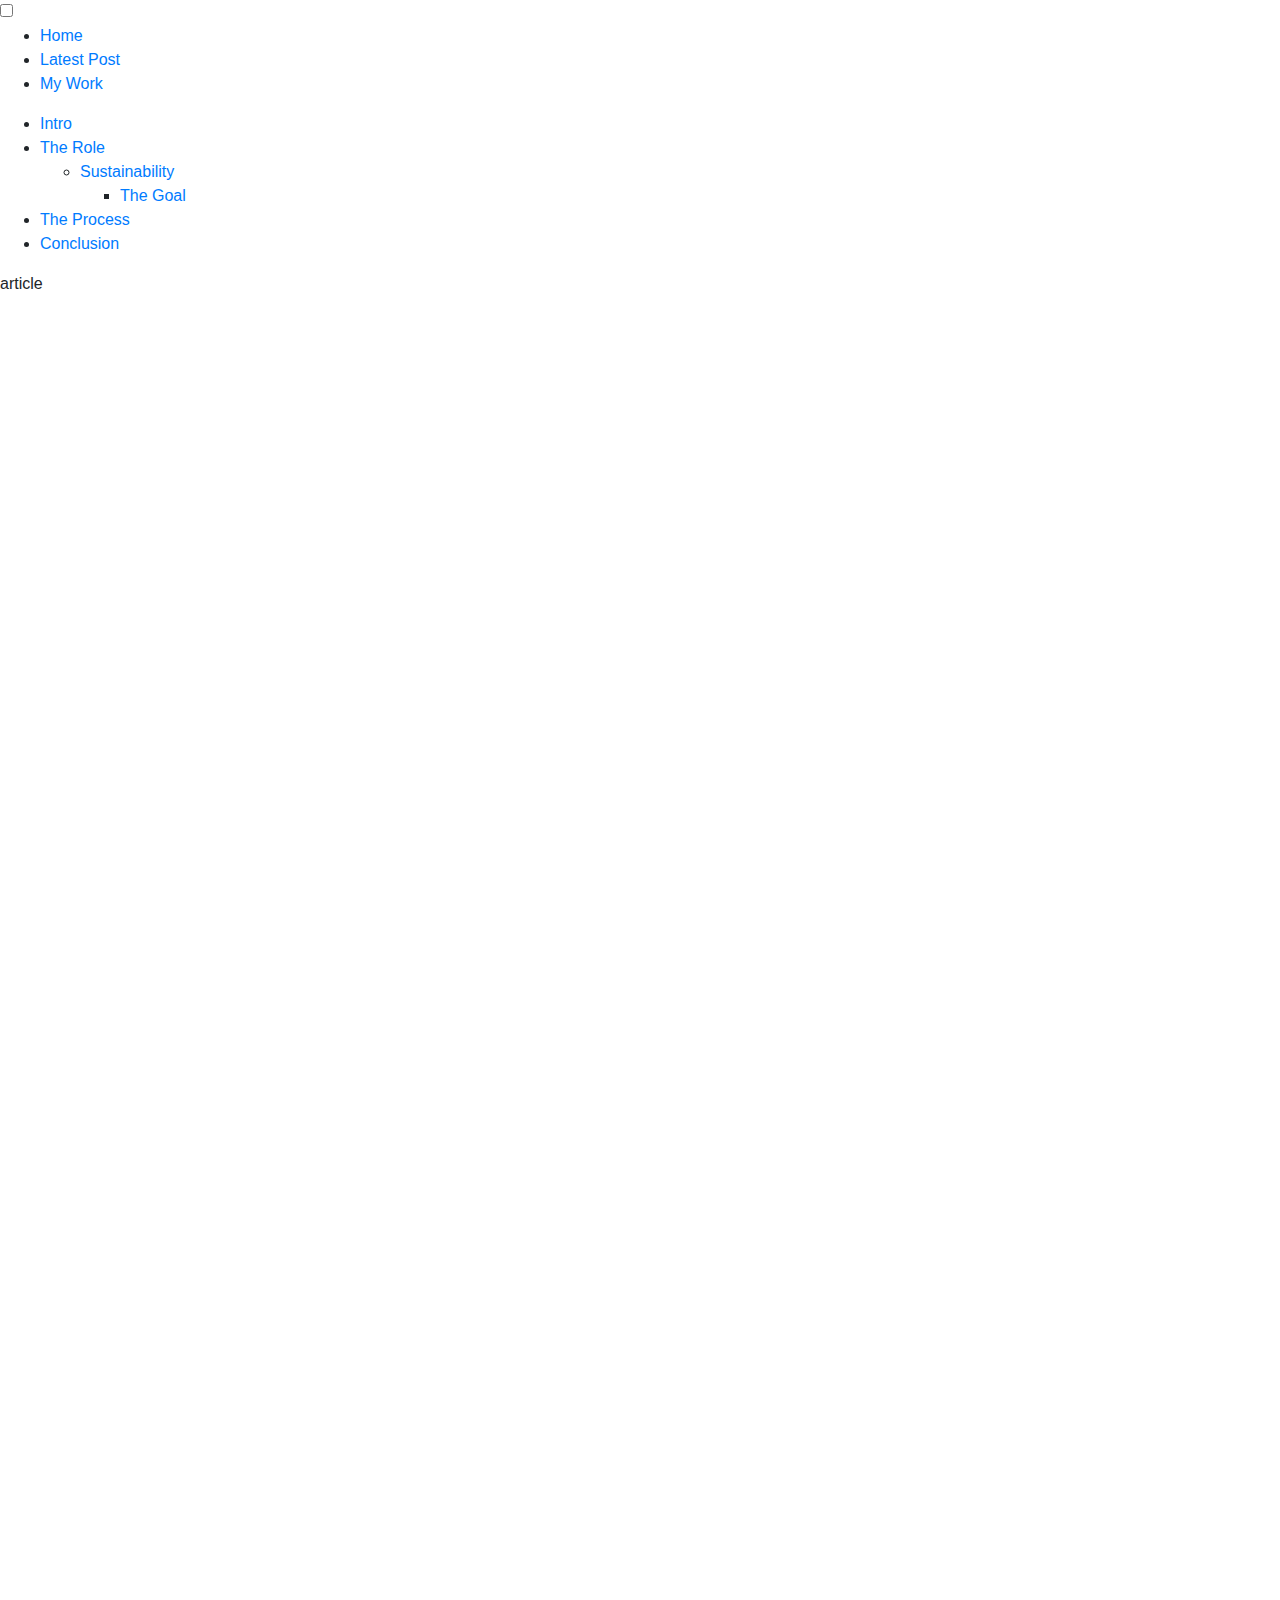
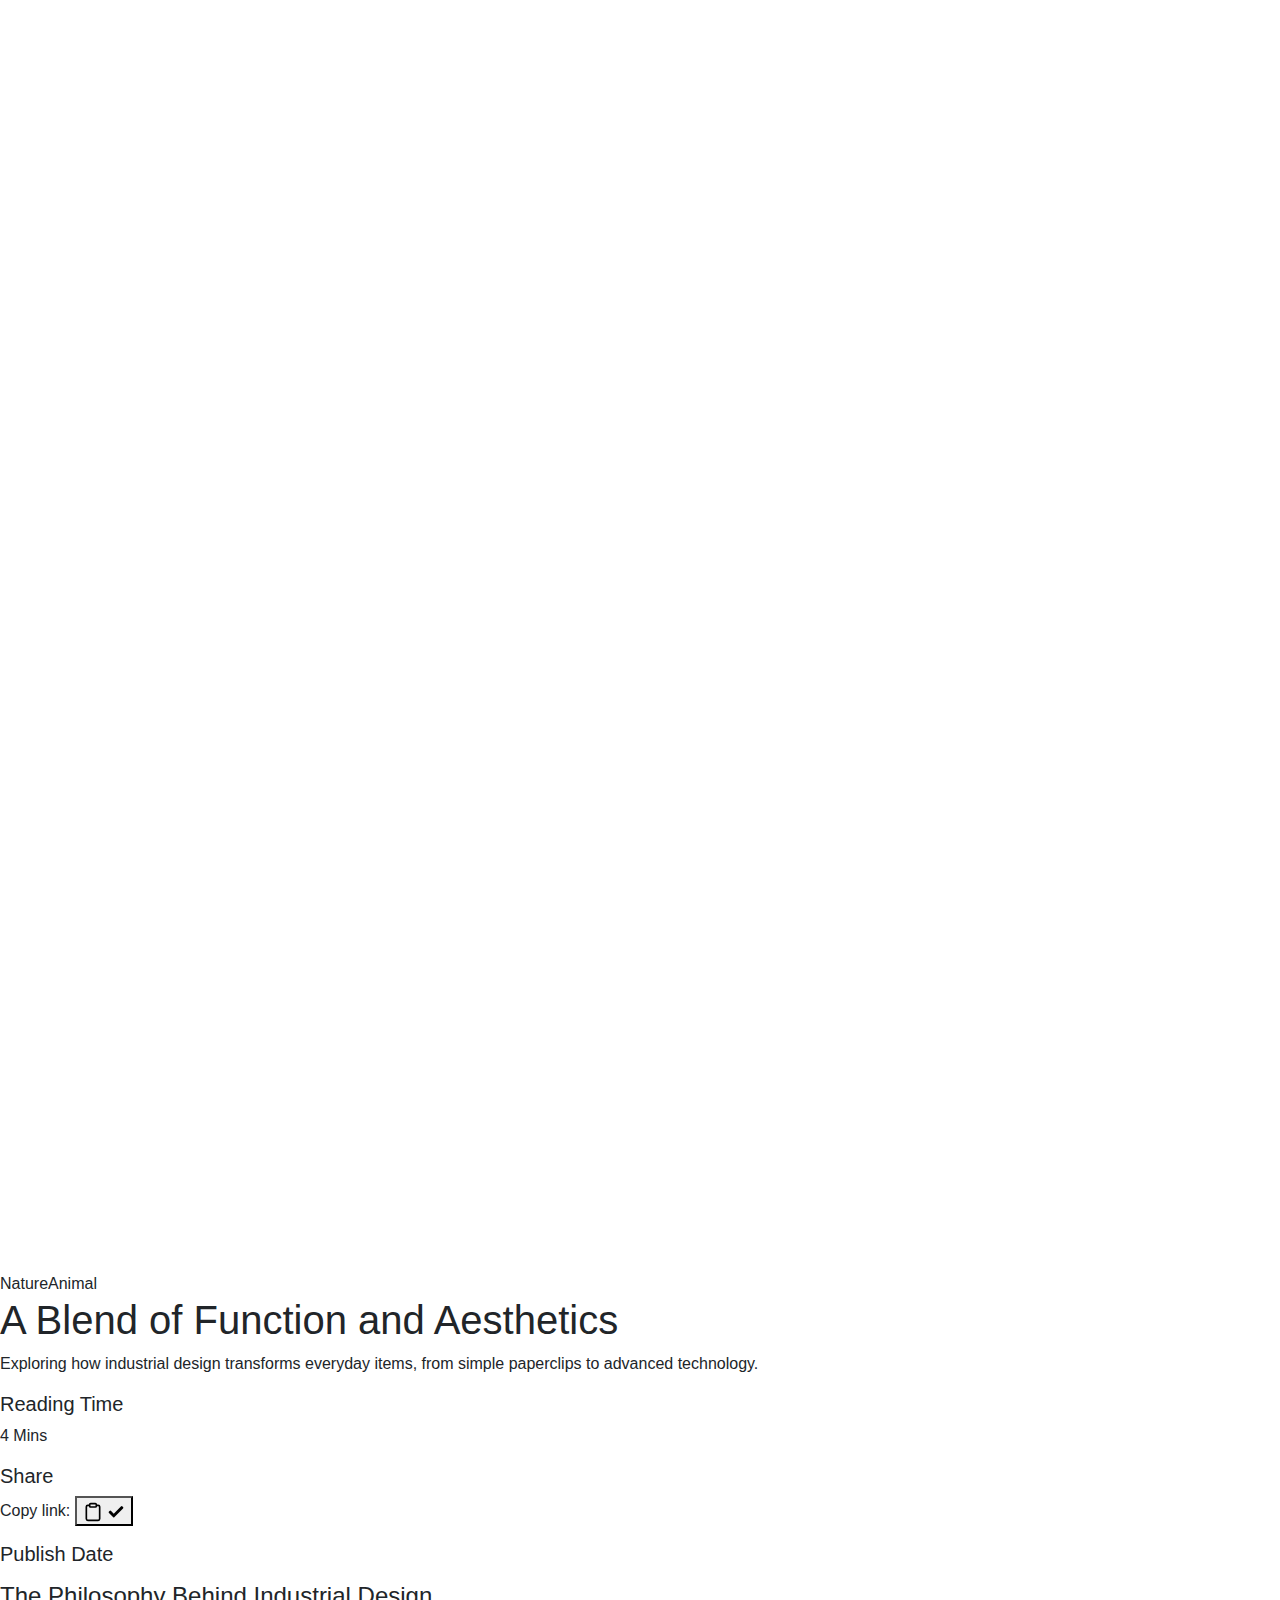
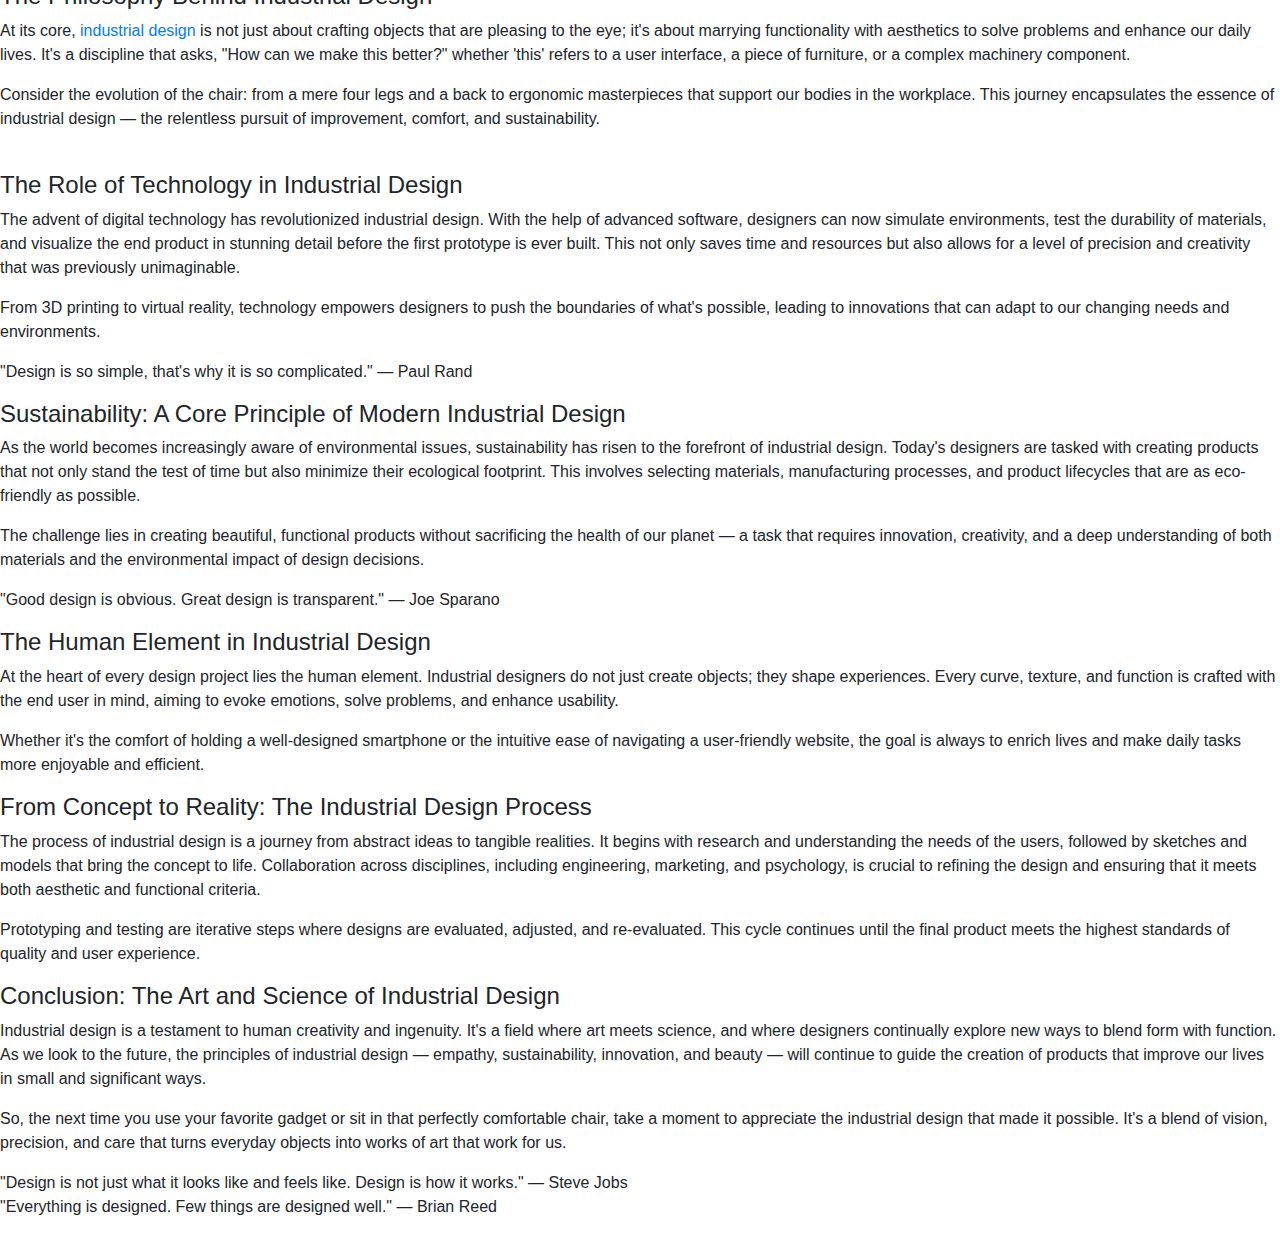
==== Articles/Design/index.html @ 511b7b54 "urls fix" ====
<!DOCTYPE html>
<html>
  <head>
    <!--
      CREDITS:
      Navbar -> https://codepen.io/agrimsrud/pen/XWNLMeW, Anders Grimsrud
      Article template -> https://codepen.io/tin-fung-hk/pen/rNpEPpM, Taylon, Chan
      Menu -> https://front.codes/ "Pure CSS Menu - #13"
    -->
    <title>The Art of Industry</title>
    <meta charset="UTF-8" />
    <meta http-equiv="X-UA-Compatible" content="IE=edge" />
    <meta name="viewport" content="width=device-width, initial-scale=1" />
    <link
      rel="stylesheet"
      href="https://cdn.jsdelivr.net/gh/jgthms/minireset.css@master/minireset.min.css"
    />
    <link rel="preconnect" href="https://fonts.googleapis.com" />
    <link rel="preconnect" href="https://fonts.gstatic.com" crossorigin />
    <link
      rel="stylesheet"
      href="https://cdnjs.cloudflare.com/ajax/libs/twitter-bootstrap/4.5.0/css/bootstrap.min.css"
    />
    <link
      rel="stylesheet"
      href="https://s3-us-west-2.amazonaws.com/s.cdpn.io/1462889/unicons.css"
    />
    <link rel="stylesheet" href="styles.css" />
    <link rel="apple-touch-icon" sizes="180x180" href="/apple-touch-icon.png" />
    <link rel="icon" type="image/png" sizes="32x32" href="/favicon-32x32.png" />
    <link rel="icon" type="image/png" sizes="16x16" href="/favicon-16x16.png" />
    <link rel="manifest" href="/site.webmanifest" />
    <link rel="mask-icon" href="/safari-pinned-tab.svg" color="#5bbad5" />
    <meta name="msapplication-TileColor" content="#2d89ef" />
    <meta name="theme-color" content="#ffffff" />
  </head>
  <body>
    <div class="progress-top"></div>
    <div class="progress-right"></div>
    <div class="progress-bottom"></div>
    <div class="progress-left"></div>
    <input class="menu-icon" type="checkbox" id="menu-icon" name="menu-icon" />
    <label for="menu-icon"></label>
    <nav class="menu">
      <ul class="“pt-5”">
        <li><a href="/index.html">Home</a></li>
        <li>
          <a href="" onclick="window.location.reload(); return false;"
            >Latest Post</a
          >
        </li>
        <li>
          <a target="_blank" href="https://projectadonis.github.io">My Work</a>
        </li>
      </ul>
    </nav>
    <nav class="nav">
      <ul>
        <li><a href="#one">Intro</a></li>
        <li>
          <a href="#two">The Role</a>
          <ul>
            <li>
              <a href="#three">Sustainability</a>
              <ul>
                <li>
                  <a href="#four">The Goal</a>
                </li>
              </ul>
            </li>
          </ul>
        </li>
        <li>
          <a href="#five">The Process</a>
        </li>
        <li><a href="#six">Conclusion</a></li>
      </ul>

      <svg xmlns="http://www.w3.org/2000/svg">
        <path />
      </svg>
    </nav>
    <article id="top">
      <header style="background-image: url('../../Assets/Design/header.webp')">
        <div class="upper-header">
          <div class="mini-title">article</div>
          <div class="date-since">
            <p><span class="date-value" id="sinceData"></span></p>
            <svg xmlns="http://www.w3.org/2000/svg" viewbox="0 0 30 30">
              <defs>
                <style>
                  .d {
                    width: 20px;
                    fill: #fff;
                    opacity: 0.5;
                  }
                </style>
              </defs>
              <path
                class="d"
                d="M15,0C6.75,0,0,6.75,0,15s6.75,15,15,15,15-6.75,15-15S23.25,0,15,0Zm7.35,16.65h-7.35c-.83,0-1.5-.67-1.5-1.5V7.8c0-.9,.6-1.5,1.5-1.5s1.5,.6,1.5,1.5v5.85h5.85c.9,0,1.5,.6,1.5,1.5s-.6,1.5-1.5,1.5Z"
              ></path>
            </svg>
          </div>
        </div>
        <div class="lower-header">
          <div class="tags-container">
            <svg xmlns="http://www.w3.org/2000/svg" viewbox="0 0 20 20">
              <defs>
                <style>
                  .d {
                    width: 20px;
                    fill: #fff;
                    opacity: 0.75;
                  }
                </style>
              </defs>
              <path
                class="d"
                d="M19.22,9.66L10.77,1.21c-.74-.74-1.86-1.21-2.97-1.21H1.67C.75,0,0,.75,0,1.67V7.8c0,1.11,.46,2.23,1.3,2.97l8.45,8.46c1,1,2.62,1,3.62,0l5.94-5.95c.93-.93,.93-2.6-.09-3.62ZM6.96,6.35c-.59,.59-1.56,.59-2.15,0-.59-.59-.59-1.56,0-2.15,.59-.59,1.56-.59,2.15,0,.59,.59,.59,1.56,0,2.15Z"
              ></path>
            </svg>
            <span>Nature</span><span>Animal</span>
          </div>
          <h1 class="title">A Blend of Function and Aesthetics</h1>
          <p class="subtitle">
            Exploring how industrial design transforms everyday items, from
            simple paperclips to advanced technology.
          </p>
        </div>
      </header>
      <div class="summary">
        <div class="summary-item">
          <h5 class="item-title">Reading Time</h5>
          <p class="item-text"><span class="item-data">4</span> Mins</p>
        </div>
        <div class="summary-item">
          <h5 class="item-title">Share</h5>
          <p class="item-text">
            Copy link:
            <button class="copy" onclick="copyToClipboard()">
              <span
                data-text-end="Copied!"
                data-text-initial="Copy link to clipboard"
                class="tooltip"
              ></span>
              <span>
                <svg
                  xml:space="preserve"
                  style="enable-background: new 0 0 512 512"
                  viewBox="0 0 6.35 6.35"
                  y="0"
                  x="0"
                  height="20"
                  width="20"
                  xmlns:xlink="http://www.w3.org/1999/xlink"
                  version="1.1"
                  xmlns="http://www.w3.org/2000/svg"
                  class="clipboard"
                >
                  <g>
                    <path
                      fill="currentColor"
                      d="M2.43.265c-.3 0-.548.236-.573.53h-.328a.74.74 0 0 0-.735.734v3.822a.74.74 0 0 0 .735.734H4.82a.74.74 0 0 0 .735-.734V1.529a.74.74 0 0 0-.735-.735h-.328a.58.58 0 0 0-.573-.53zm0 .529h1.49c.032 0 .049.017.049.049v.431c0 .032-.017.049-.049.049H2.43c-.032 0-.05-.017-.05-.049V.843c0-.032.018-.05.05-.05zm-.901.53h.328c.026.292.274.528.573.528h1.49a.58.58 0 0 0 .573-.529h.328a.2.2 0 0 1 .206.206v3.822a.2.2 0 0 1-.206.205H1.53a.2.2 0 0 1-.206-.205V1.529a.2.2 0 0 1 .206-.206z"
                    ></path>
                  </g>
                </svg>
                <svg
                  xml:space="preserve"
                  style="enable-background: new 0 0 512 512"
                  viewBox="0 0 24 24"
                  y="0"
                  x="0"
                  height="18"
                  width="18"
                  xmlns:xlink="http://www.w3.org/1999/xlink"
                  version="1.1"
                  xmlns="http://www.w3.org/2000/svg"
                  class="checkmark"
                >
                  <g>
                    <path
                      data-original="#000000"
                      fill="currentColor"
                      d="M9.707 19.121a.997.997 0 0 1-1.414 0l-5.646-5.647a1.5 1.5 0 0 1 0-2.121l.707-.707a1.5 1.5 0 0 1 2.121 0L9 14.171l9.525-9.525a1.5 1.5 0 0 1 2.121 0l.707.707a1.5 1.5 0 0 1 0 2.121z"
                    ></path>
                  </g>
                </svg>
              </span>
            </button>
          </p>
        </div>
        <div class="summary-item">
          <h5 class="item-title">Publish Date</h5>
          <p class="item-text">
            <span class="item-data" id="dateData"></span>
          </p>
        </div>
      </div>
      <div class="main-article">
        <section id="one">
          <h4>The Philosophy Behind Industrial Design</h4>
          <p>
            At its core,
            <a
              href="https://en.wikipedia.org/wiki/Industrial_design"
              target="_blank"
              >industrial design</a
            >
            is not just about crafting objects that are pleasing to the eye;
            it's about marrying functionality with aesthetics to solve problems
            and enhance our daily lives. It's a discipline that asks, "How can
            we make this better?" whether 'this' refers to a user interface, a
            piece of furniture, or a complex machinery component.
          </p>
          <p>
            Consider the evolution of the chair: from a mere four legs and a
            back to ergonomic masterpieces that support our bodies in the
            workplace. This journey encapsulates the essence of industrial
            design — the relentless pursuit of improvement, comfort, and
            sustainability.
          </p>
          <div class="gallery">
            <div class="gallery-mask mask-off">
              <img class="mask-image" src="" alt="" width="200" />
            </div>
            <div
              class="image-item image-1"
              alt=""
              width="200"
              style="background-image: url('../Assets/Design/Braun.webp')"
            ></div>
            <div
              class="image-item image-2"
              alt=""
              width="200"
              style="
                background-image: url('../Assets/Design/Juicer-Squeezer.webp');
              "
            ></div>
            <div
              class="image-item image-3"
              alt=""
              width="200"
              style="
                background-image: url('../Assets/Design/Rocking\ Chair.webp');
              "
            ></div>
            <div
              class="image-item image-4"
              alt=""
              width="200"
              style="background-image: url('../Assets/Design/Egg\ Chair.webp')"
            ></div>
            <div
              class="image-item image-5"
              alt=""
              width="200"
              style="
                background-image: url('../Assets/Design/Portable\ EV\ Charger.webp');
              "
            ></div>
          </div>
        </section>
        <section id="two">
          <h4>The Role of Technology in Industrial Design</h4>
          <p>
            The advent of digital technology has revolutionized industrial
            design. With the help of advanced software, designers can now
            simulate environments, test the durability of materials, and
            visualize the end product in stunning detail before the first
            prototype is ever built. This not only saves time and resources but
            also allows for a level of precision and creativity that was
            previously unimaginable.
          </p>
          <p>
            From 3D printing to virtual reality, technology empowers designers
            to push the boundaries of what's possible, leading to innovations
            that can adapt to our changing needs and environments.
          </p>
          <blockquote>
            <span class="lighter-text">
              "Design is so simple, that's why it is so complicated." — Paul
              Rand
            </span>
          </blockquote>
        </section>
        <section id="three">
          <h4>Sustainability: A Core Principle of Modern Industrial Design</h4>
          <p>
            As the world becomes increasingly aware of environmental issues,
            sustainability has risen to the forefront of industrial design.
            Today's designers are tasked with creating products that not only
            stand the test of time but also minimize their ecological footprint.
            This involves selecting materials, manufacturing processes, and
            product lifecycles that are as eco-friendly as possible.
          </p>
          <p>
            The challenge lies in creating beautiful, functional products
            without sacrificing the health of our planet — a task that requires
            innovation, creativity, and a deep understanding of both materials
            and the environmental impact of design decisions.
          </p>
          <blockquote>
            <span class="lighter-text">
              "Good design is obvious. Great design is transparent." — Joe
              Sparano
            </span>
          </blockquote>
        </section>
        <section id="four">
          <h4>The Human Element in Industrial Design</h4>
          <p>
            At the heart of every design project lies the human element.
            Industrial designers do not just create objects; they shape
            experiences. Every curve, texture, and function is crafted with the
            end user in mind, aiming to evoke emotions, solve problems, and
            enhance usability.
          </p>
          <p>
            Whether it's the comfort of holding a well-designed smartphone or
            the intuitive ease of navigating a user-friendly website, the goal
            is always to enrich lives and make daily tasks more enjoyable and
            efficient.
          </p>
        </section>
        <section id="five">
          <h4>From Concept to Reality: The Industrial Design Process</h4>
          <p>
            The process of industrial design is a journey from abstract ideas to
            tangible realities. It begins with research and understanding the
            needs of the users, followed by sketches and models that bring the
            concept to life. Collaboration across disciplines, including
            engineering, marketing, and psychology, is crucial to refining the
            design and ensuring that it meets both aesthetic and functional
            criteria.
          </p>
          <p>
            Prototyping and testing are iterative steps where designs are
            evaluated, adjusted, and re-evaluated. This cycle continues until
            the final product meets the highest standards of quality and user
            experience.
          </p>
        </section>
        <section id="six">
          <h4>Conclusion: The Art and Science of Industrial Design</h4>
          <p>
            Industrial design is a testament to human creativity and ingenuity.
            It's a field where art meets science, and where designers
            continually explore new ways to blend form with function. As we look
            to the future, the principles of industrial design — empathy,
            sustainability, innovation, and beauty — will continue to guide the
            creation of products that improve our lives in small and significant
            ways.
          </p>
          <p>
            So, the next time you use your favorite gadget or sit in that
            perfectly comfortable chair, take a moment to appreciate the
            industrial design that made it possible. It's a blend of vision,
            precision, and care that turns everyday objects into works of art
            that work for us.
          </p>
          <blockquote>
            <span class="lighter-text">
              "Design is not just what it looks like and feels like. Design is
              how it works." — Steve Jobs
              <br />
              "Everything is designed. Few things are designed well." — Brian
              Reed
            </span>
          </blockquote>
        </section>
      </div>
    </article>

    <div class="bottom-right">
      <div class="switch">
        <div class="circle hover-target"></div>
      </div>
    </div>

    <script src="https://cdnjs.cloudflare.com/ajax/libs/moment.js/2.29.3/moment.min.js"></script>
    <script src="https://cdnjs.cloudflare.com/ajax/libs/jquery/3.4.0/jquery.min.js"></script>
    <script src="script.js"></script>
  </body>
</html>
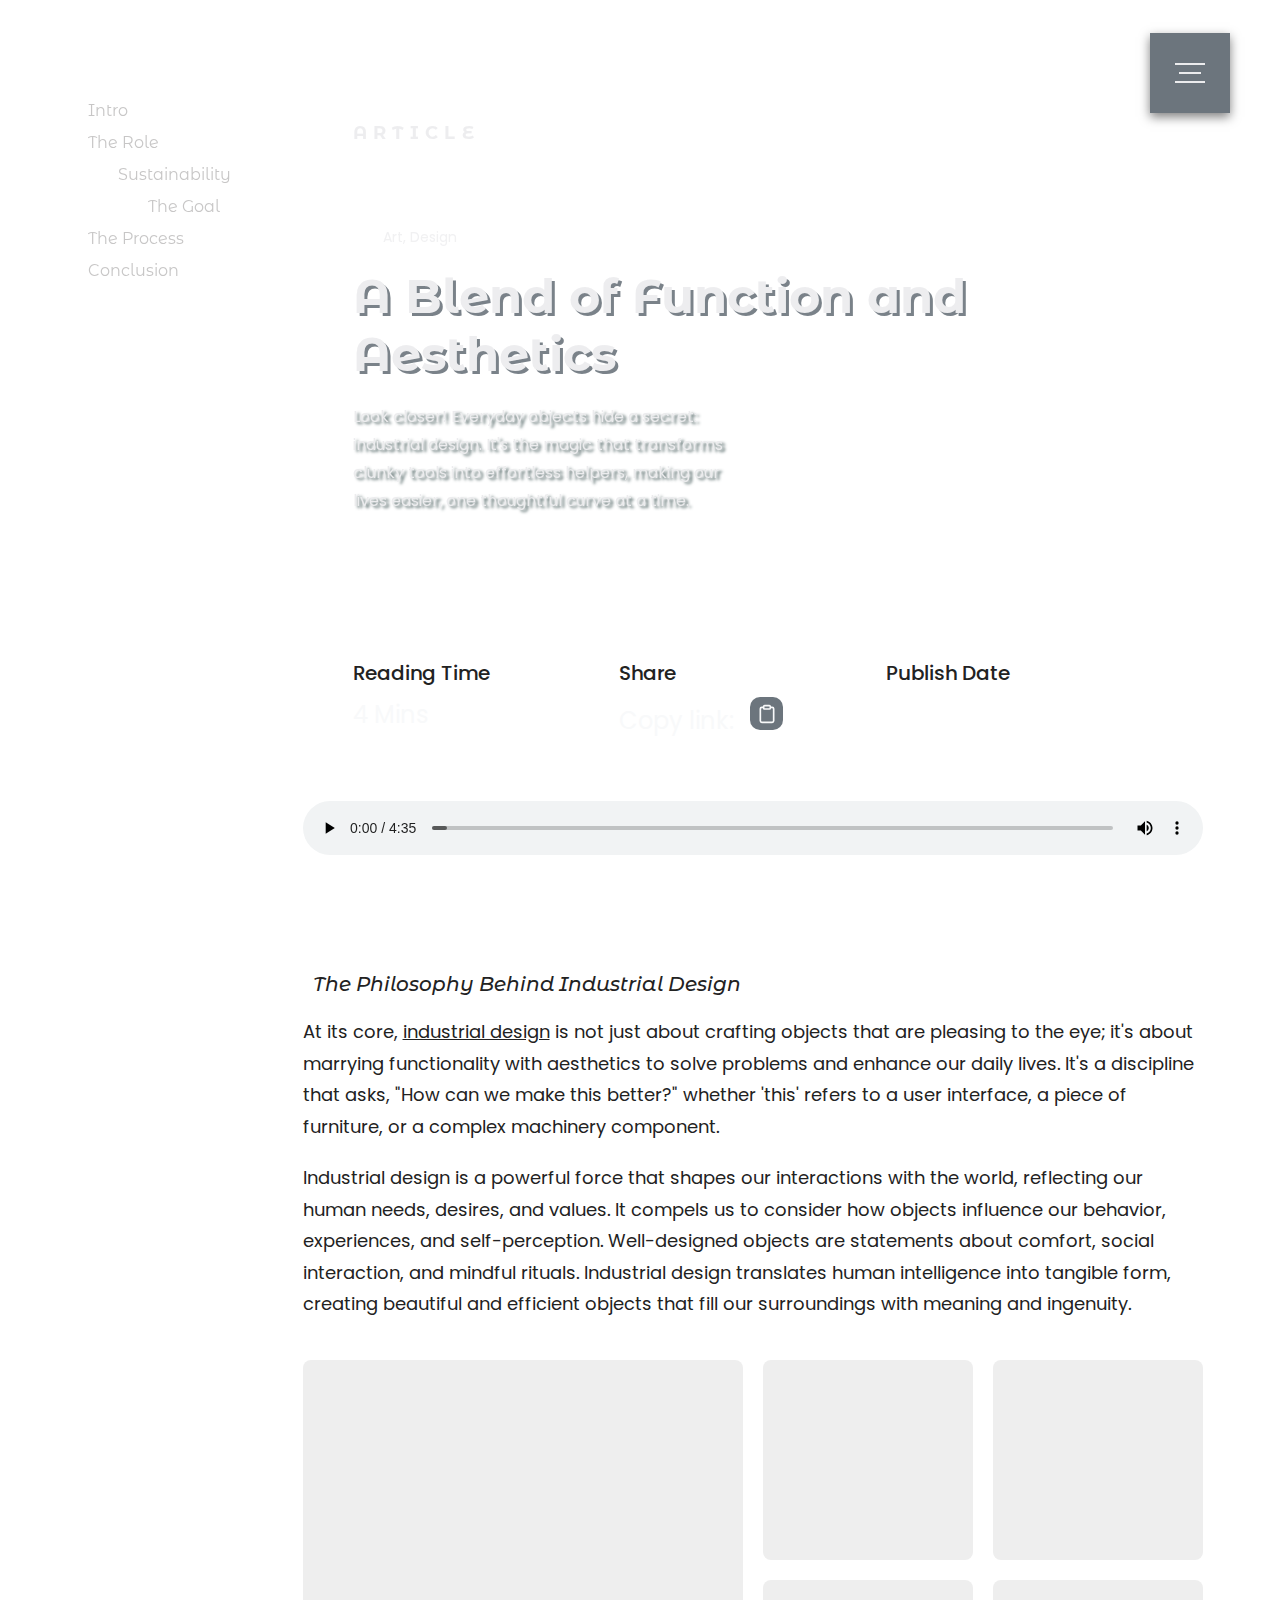
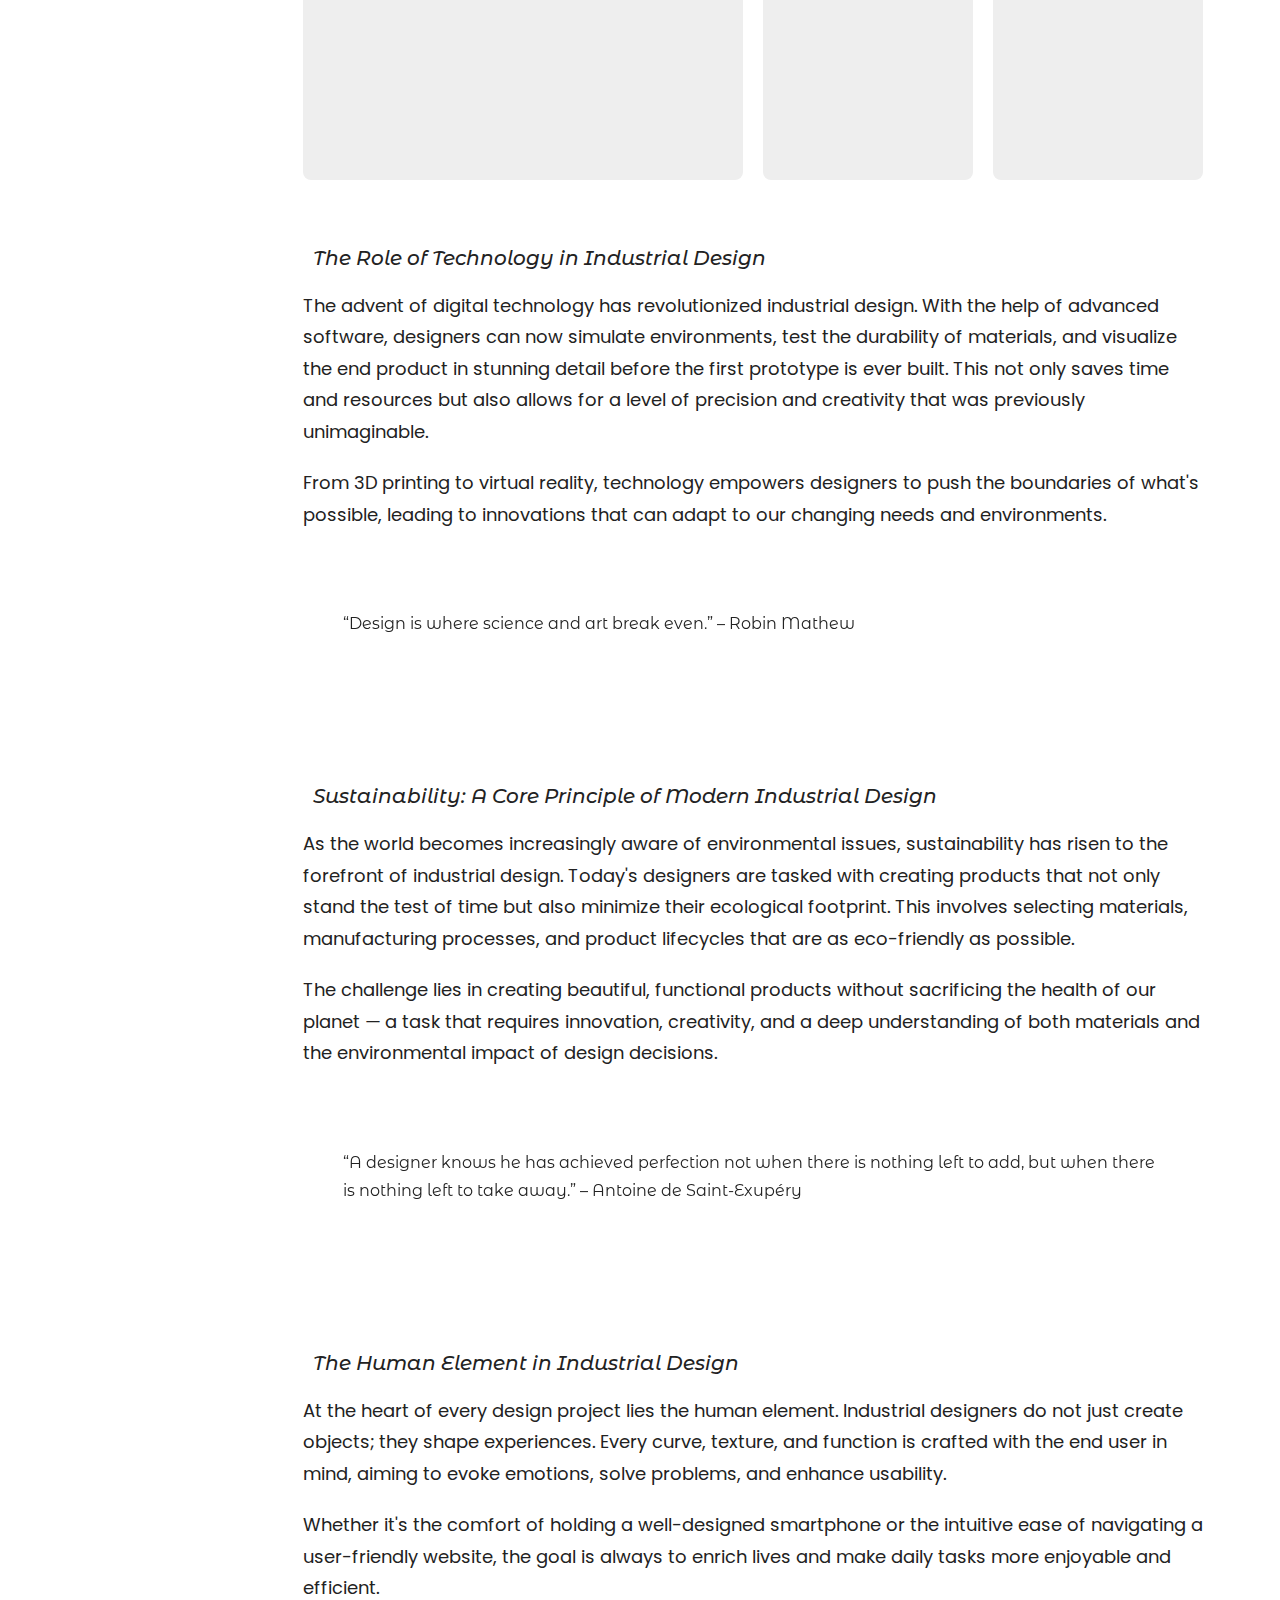
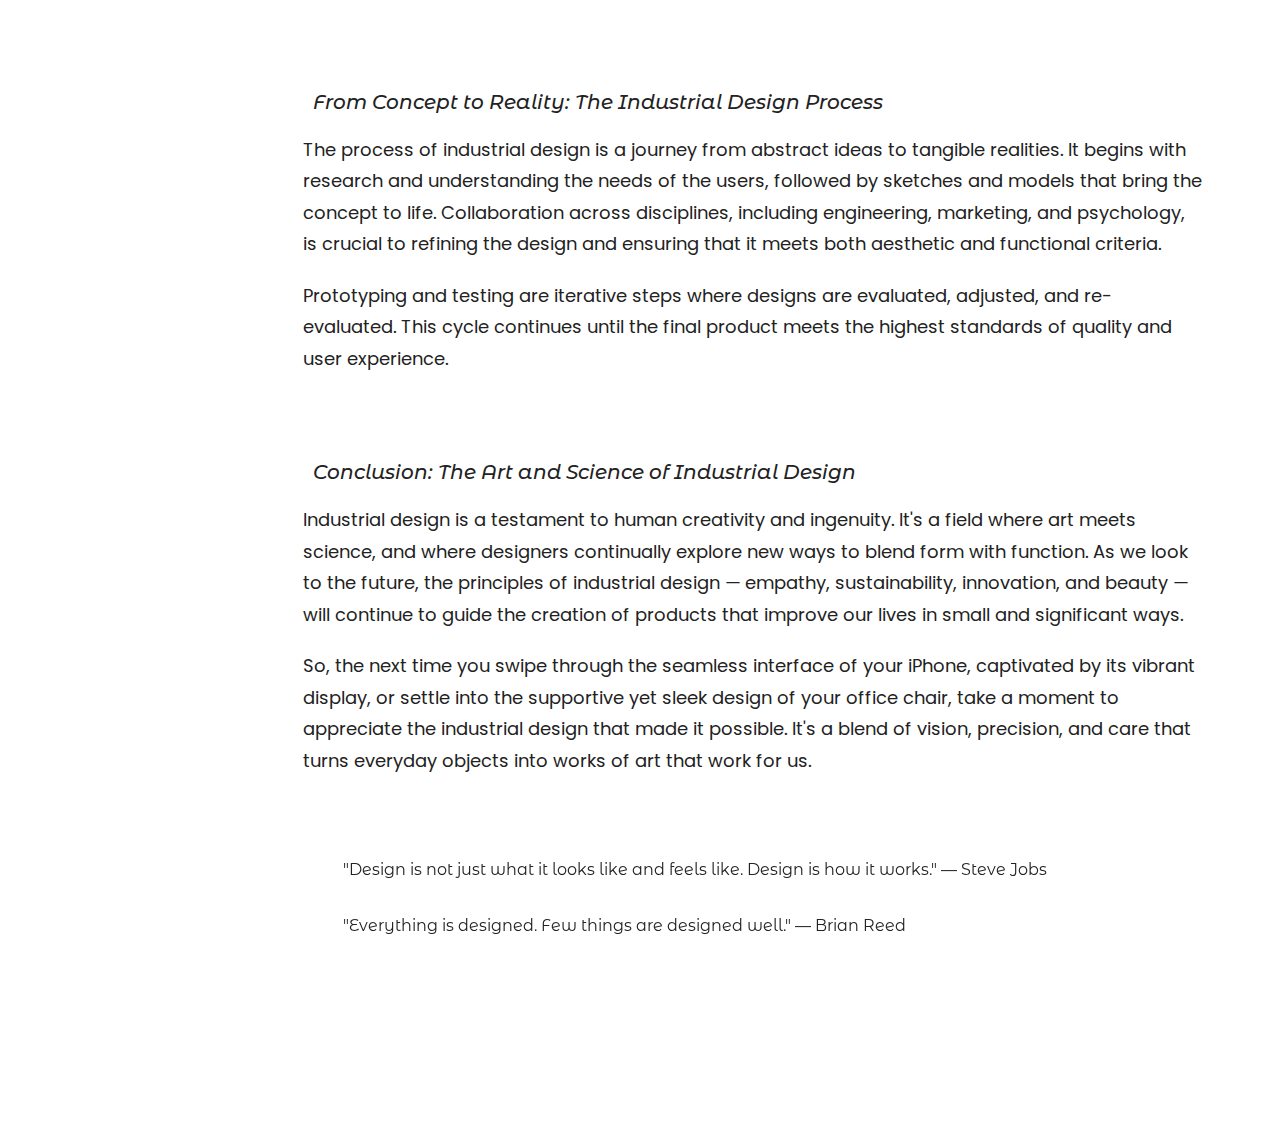
==== commit 9eca96be: "new mp3 reader to listen to the article" ====
--- a/Articles/Design/index.html
+++ b/Articles/Design/index.html
@@ -7,8 +7,8 @@
       Article template -> https://codepen.io/tin-fung-hk/pen/rNpEPpM, Taylon, Chan
       Menu -> https://front.codes/ "Pure CSS Menu - #13"
     -->
+    <meta charset="UTF-8" />
     <title>The Art of Industry</title>
-    <meta charset="UTF-8" />
     <meta http-equiv="X-UA-Compatible" content="IE=edge" />
     <meta name="viewport" content="width=device-width, initial-scale=1" />
     <link
@@ -22,28 +22,51 @@
       href="https://cdnjs.cloudflare.com/ajax/libs/twitter-bootstrap/4.5.0/css/bootstrap.min.css"
     />
     <link
-      rel="stylesheet"
-      href="https://s3-us-west-2.amazonaws.com/s.cdpn.io/1462889/unicons.css"
-    />
+      rel="preload"
+      href="https://s3-us-west-2.amazonaws.com/s.cdpn.io/1462889/unicons.woff"
+      as="font"
+      type="font/woff"
+      crossorigin="anonymous"
+    />
+
     <link rel="stylesheet" href="styles.css" />
-    <link rel="apple-touch-icon" sizes="180x180" href="/apple-touch-icon.png" />
-    <link rel="icon" type="image/png" sizes="32x32" href="/favicon-32x32.png" />
-    <link rel="icon" type="image/png" sizes="16x16" href="/favicon-16x16.png" />
-    <link rel="manifest" href="/site.webmanifest" />
-    <link rel="mask-icon" href="/safari-pinned-tab.svg" color="#5bbad5" />
+    <link
+      rel="apple-touch-icon"
+      sizes="180x180"
+      href="../../apple-touch-icon.png"
+    />
+    <link
+      rel="icon"
+      type="image/png"
+      sizes="32x32"
+      href="../../favicon-32x32.png"
+    />
+    <link
+      rel="icon"
+      type="image/png"
+      sizes="16x16"
+      href="../../favicon-16x16.png"
+    />
+    <link rel="manifest" href="../../site.webmanifest" />
+    <link rel="mask-icon" href="../../safari-pinned-tab.svg" color="#5bbad5" />
     <meta name="msapplication-TileColor" content="#2d89ef" />
-    <meta name="theme-color" content="#ffffff" />
   </head>
   <body>
     <div class="progress-top"></div>
     <div class="progress-right"></div>
     <div class="progress-bottom"></div>
     <div class="progress-left"></div>
-    <input class="menu-icon" type="checkbox" id="menu-icon" name="menu-icon" />
+    <input
+      title="Menu"
+      class="menu-icon"
+      type="checkbox"
+      id="menu-icon"
+      name="menu-icon"
+    />
     <label for="menu-icon"></label>
     <nav class="menu">
       <ul class="“pt-5”">
-        <li><a href="/index.html">Home</a></li>
+        <li><a href="../../index.html">Home</a></li>
         <li>
           <a href="" onclick="window.location.reload(); return false;"
             >Latest Post</a
@@ -120,12 +143,13 @@
                 d="M19.22,9.66L10.77,1.21c-.74-.74-1.86-1.21-2.97-1.21H1.67C.75,0,0,.75,0,1.67V7.8c0,1.11,.46,2.23,1.3,2.97l8.45,8.46c1,1,2.62,1,3.62,0l5.94-5.95c.93-.93,.93-2.6-.09-3.62ZM6.96,6.35c-.59,.59-1.56,.59-2.15,0-.59-.59-.59-1.56,0-2.15,.59-.59,1.56-.59,2.15,0,.59,.59,.59,1.56,0,2.15Z"
               ></path>
             </svg>
-            <span>Nature</span><span>Animal</span>
+            <span>Art</span><span>Design</span>
           </div>
           <h1 class="title">A Blend of Function and Aesthetics</h1>
           <p class="subtitle">
-            Exploring how industrial design transforms everyday items, from
-            simple paperclips to advanced technology.
+            Look closer! Everyday objects hide a secret: industrial design. It's
+            the magic that transforms clunky tools into effortless helpers,
+            making our lives easier, one thoughtful curve at a time.
           </p>
         </div>
       </header>
@@ -138,7 +162,7 @@
           <h5 class="item-title">Share</h5>
           <p class="item-text">
             Copy link:
-            <button class="copy" onclick="copyToClipboard()">
+            <button title="copy" class="copy" onclick="copyToClipboard()">
               <span
                 data-text-end="Copied!"
                 data-text-initial="Copy link to clipboard"
@@ -197,12 +221,14 @@
           </p>
         </div>
       </div>
+      <audio controls src="../../Assets/Design/Industrial Design.mp3"></audio>
       <div class="main-article">
         <section id="one">
           <h4>The Philosophy Behind Industrial Design</h4>
           <p>
             At its core,
             <a
+              rel="noopener"
               href="https://en.wikipedia.org/wiki/Industrial_design"
               target="_blank"
               >industrial design</a
@@ -214,11 +240,14 @@
             piece of furniture, or a complex machinery component.
           </p>
           <p>
-            Consider the evolution of the chair: from a mere four legs and a
-            back to ergonomic masterpieces that support our bodies in the
-            workplace. This journey encapsulates the essence of industrial
-            design — the relentless pursuit of improvement, comfort, and
-            sustainability.
+            Industrial design is a powerful force that shapes our interactions
+            with the world, reflecting our human needs, desires, and values. It
+            compels us to consider how objects influence our behavior,
+            experiences, and self-perception. Well-designed objects are
+            statements about comfort, social interaction, and mindful rituals.
+            Industrial design translates human intelligence into tangible form,
+            creating beautiful and efficient objects that fill our surroundings
+            with meaning and ingenuity.
           </p>
           <div class="gallery">
             <div class="gallery-mask mask-off">
@@ -228,14 +257,14 @@
               class="image-item image-1"
               alt=""
               width="200"
-              style="background-image: url('../Assets/Design/Braun.webp')"
+              style="background-image: url('../../Assets/Design/Braun.webp')"
             ></div>
             <div
               class="image-item image-2"
               alt=""
               width="200"
               style="
-                background-image: url('../Assets/Design/Juicer-Squeezer.webp');
+                background-image: url('../../Assets/Design/Juicer-Squeezer.webp');
               "
             ></div>
             <div
@@ -243,21 +272,23 @@
               alt=""
               width="200"
               style="
-                background-image: url('../Assets/Design/Rocking\ Chair.webp');
+                background-image: url('../../Assets/Design/Rocking\ Chair.webp');
               "
             ></div>
             <div
               class="image-item image-4"
               alt=""
               width="200"
-              style="background-image: url('../Assets/Design/Egg\ Chair.webp')"
+              style="
+                background-image: url('../../Assets/Design/Egg\ Chair.webp');
+              "
             ></div>
             <div
               class="image-item image-5"
               alt=""
               width="200"
               style="
-                background-image: url('../Assets/Design/Portable\ EV\ Charger.webp');
+                background-image: url('../../Assets/Design/Portable\ EV\ Charger.webp');
               "
             ></div>
           </div>
@@ -280,8 +311,7 @@
           </p>
           <blockquote>
             <span class="lighter-text">
-              "Design is so simple, that's why it is so complicated." — Paul
-              Rand
+              “Design is where science and art break even.” – Robin Mathew
             </span>
           </blockquote>
         </section>
@@ -303,8 +333,9 @@
           </p>
           <blockquote>
             <span class="lighter-text">
-              "Good design is obvious. Great design is transparent." — Joe
-              Sparano
+              “A designer knows he has achieved perfection not when there is
+              nothing left to add, but when there is nothing left to take away.”
+              – Antoine de Saint-Exupéry
             </span>
           </blockquote>
         </section>
@@ -354,16 +385,18 @@
             ways.
           </p>
           <p>
-            So, the next time you use your favorite gadget or sit in that
-            perfectly comfortable chair, take a moment to appreciate the
-            industrial design that made it possible. It's a blend of vision,
-            precision, and care that turns everyday objects into works of art
-            that work for us.
+            So, the next time you swipe through the seamless interface of your
+            iPhone, captivated by its vibrant display, or settle into the
+            supportive yet sleek design of your office chair, take a moment to
+            appreciate the industrial design that made it possible. It's a blend
+            of vision, precision, and care that turns everyday objects into
+            works of art that work for us.
           </p>
           <blockquote>
             <span class="lighter-text">
               "Design is not just what it looks like and feels like. Design is
               how it works." — Steve Jobs
+              <br />
               <br />
               "Everything is designed. Few things are designed well." — Brian
               Reed
--- a/Articles/Design/styles.css
+++ b/Articles/Design/styles.css
@@ -0,0 +1,968 @@
+@import url("https://cdn.jsdelivr.net/gh/jgthms/minireset.css@master/minireset.min.css");
+@import url("https://fonts.googleapis.com/css2?family=Khula:wght@300;400;600;700;800&family=Montserrat+Alternates:ital,wght@0,100;0,200;0,300;0,400;0,500;0,600;0,700;0,800;0,900;1,100;1,200;1,300;1,400;1,500;1,600;1,700;1,800;1,900&family=Poppins:ital,wght@0,100;0,200;0,300;0,400;0,500;0,600;0,700;0,800;0,900;1,100;1,200;1,300;1,400;1,500;1,600;1,700;1,800;1,900&display=swap");
+@font-face {
+  font-family: "unicons";
+  src: url("https://s3-us-west-2.amazonaws.com/s.cdpn.io/1462889/unicons.woff")
+    format("woff");
+  font-display: swap;
+}
+
+* {
+  box-sizing: border-box;
+}
+
+:root {
+  --grey: #94929285;
+  --dark: #4e6262;
+  --white: #ececee;
+  --body-pad-top: 70px;
+  margin: 0;
+  padding: 0;
+}
+
+:root[data-theme="light"] {
+  --light: #576464;
+  --text: #1a1814;
+  --background: #f6f6f4;
+  --primary: #4c483d;
+  --secondary: #7c8d8d;
+  --accent: #b27b42;
+  --quote: #e4dbd850;
+  --title: #7e7a70;
+  --a: #ffeba7;
+  --header: rgba(68, 67, 59, 0.5);
+}
+
+:root[data-theme="dark"] {
+  --light: #7c8d8d;
+  --text: #cccccc;
+  --background: #1d1d1d;
+  --primary: #c1bcb1;
+  --secondary: #4e6262;
+  --accent: #6e4335;
+  --quote: #252323;
+  --title: #fff;
+  --a: #d6a26e;
+  --header: rgba(29, 29, 29, 0.7);
+}
+
+:root[data-theme="dark"] blockquote .lighter-text {
+  filter: brightness(120%);
+}
+
+html {
+  width: 100vw;
+}
+
+body {
+  display: grid;
+  justify-content: center;
+  width: 100%;
+  margin: 0;
+  padding: var(--body-pad-top) 45px;
+  color: #222;
+  background-color: var(--background);
+  font-family: "Montserrat Alternates", sans-serif;
+  overflow-x: hidden;
+  grid-template-columns: 200px minmax(300px, 1200px);
+  align-items: start;
+  gap: 100px;
+}
+
+@media screen and (max-width: 1300px) {
+  body {
+    grid-template-columns: 125px minmax(300px, 900px);
+  }
+}
+@media screen and (max-width: 1000px) {
+  .nav {
+    display: none;
+  }
+  body {
+    grid-template-columns: none;
+  }
+}
+
+p {
+  font-family: "Poppins", sans-serif;
+}
+
+/* MP3 */
+
+audio {
+  width: 100%;
+  margin-top: 1em;
+  border-radius: 16px;
+  box-shadow: 0 0 0 1px var(--text);
+}
+
+audio::-webkit-media-controls-play-button,
+audio::-webkit-media-controls-panel {
+  background-color: var(--background);
+  color: var(--background);
+}
+
+/* Main */
+
+body article {
+  width: 100%;
+  max-width: 1000px;
+}
+body article header {
+  display: flex;
+  flex-direction: column;
+  justify-content: space-between;
+  width: 100%;
+  min-height: 400px;
+  padding: 50px;
+  border-radius: 16px;
+  color: var(--white);
+  background-position: center;
+  background-repeat: no-repeat;
+  background-size: cover;
+  position: relative;
+}
+
+body article header::before {
+  content: "";
+  position: absolute;
+  top: 0;
+  right: 0;
+  bottom: 0;
+  left: 0;
+  background: var(--header);
+  border-radius: 16px;
+}
+
+body article header > * {
+  position: relative;
+}
+
+body article header .upper-header {
+  display: flex;
+  justify-content: space-between;
+  padding-bottom: 20px;
+}
+body article header .upper-header .mini-title {
+  font-size: 1.125rem;
+  font-weight: bold;
+  letter-spacing: 0.4rem;
+  text-transform: uppercase;
+  opacity: 0.9;
+}
+body article header .upper-header .date-since {
+  display: flex;
+  align-items: center;
+  opacity: 0.5;
+  font-size: 0.875rem;
+}
+body article header .upper-header .date-since .date-value {
+  display: inline-block;
+}
+body article header .upper-header .date-since svg {
+  width: 20px;
+  margin-left: 10px;
+}
+body article header .lower-header {
+  padding-top: 50px;
+}
+body article header .lower-header .tags-container {
+  font-family: "Poppins", sans-serif;
+  display: flex;
+  align-items: center;
+  opacity: 0.75;
+  margin-bottom: 12px;
+}
+body
+  article
+  header
+  .lower-header
+  .tags-container
+  > span:not(:nth-child(2))::before {
+  content: ", ";
+}
+body article header .lower-header .tags-container svg {
+  width: 20px;
+  margin-right: 10px;
+}
+body article header .lower-header .tags-container span {
+  font-size: 0.875rem;
+}
+body article header .lower-header .title {
+  margin: 20px 0;
+  font-size: 3rem;
+  font-weight: bold;
+  opacity: 0.9;
+  text-shadow: 3px 2.5px 0px var(--secondary);
+}
+body article header .lower-header .subtitle {
+  width: 50%;
+  margin-top: 10px;
+  line-height: 1.75;
+  text-shadow: 3px 2px 3px var(--dark);
+}
+
+body .summary {
+  width: 100%;
+  display: flex;
+  justify-content: space-between;
+  margin-top: 50px;
+  padding: 30px 50px;
+  border-radius: 16px;
+  box-shadow: 0 0 0 1px var(--text);
+}
+body .summary .summary-item {
+  font-family: "Poppins", sans-serif;
+  width: 100%;
+  padding-right: 20px;
+  color: var(--text);
+}
+body .summary .summary-item .item-text {
+  margin-top: 12px;
+  font-size: 1.5rem;
+  color: var(--light);
+}
+body .main-article {
+  width: 100%;
+  margin-top: 50px;
+  padding-bottom: 50px;
+  line-height: 1.75;
+}
+body .main-article h4 {
+  font-style: italic;
+  margin-top: 60px;
+  margin-bottom: 20px;
+  font-size: 1.25em;
+  color: var(--title);
+}
+body .main-article p {
+  margin-bottom: 20px;
+  color: var(--text);
+  font-size: 1.125em;
+}
+body .main-article blockquote {
+  position: relative;
+  margin: 40px 0;
+  padding: 40px;
+  background-color: var(--quote);
+  border-radius: 16px;
+}
+blockquote {
+  color: var(--accent);
+}
+
+body .main-article blockquote::before {
+  content: url("/Assets/QuotesFill.svg");
+  position: absolute;
+  top: -10px;
+  left: -10px;
+  transform: scale(2);
+  opacity: 0.2;
+}
+body .main-article blockquote::after {
+  content: url("/Assets/QuotesFill.svg");
+  position: absolute;
+  bottom: -10px;
+  right: -10px;
+  transform: scale(2) rotate(180deg);
+  opacity: 0.2;
+}
+body .main-article .gallery {
+  display: grid;
+  gap: 20px;
+  grid-template-areas: "img1 img1 img2 img3" "img1 img1 img4 img5";
+  min-height: 400px;
+  margin-top: 40px;
+}
+body .main-article .gallery .image-item {
+  min-height: 200px;
+  background-color: #eee;
+  background-position: center;
+  background-repeat: no-repeat;
+  background-size: cover;
+  border-radius: 8px;
+  transition: 250ms;
+}
+body .main-article .gallery .image-item:hover {
+  opacity: 0.9;
+  cursor: pointer;
+}
+body .main-article .gallery .image-1 {
+  grid-area: img1;
+}
+body .main-article .gallery .image-2 {
+  grid-area: img2;
+}
+body .main-article .gallery .image-3 {
+  grid-area: img3;
+}
+body .main-article .gallery .image-4 {
+  grid-area: img4;
+}
+body .main-article .gallery .image-5 {
+  grid-area: img5;
+}
+body .main-article .gallery .gallery-mask {
+  position: fixed;
+  top: 0;
+  left: 0;
+  z-index: 100;
+  width: 100vw;
+  height: 100vh;
+  padding: 40px;
+  background-color: #22222288;
+  transition: 500ms;
+}
+body .main-article .gallery .gallery-mask img {
+  width: 100%;
+  height: 100%;
+  -o-object-fit: contain;
+  object-fit: contain;
+  transition: 500ms;
+}
+body .main-article .gallery .mask-off {
+  visibility: hidden;
+  background-color: #22222200;
+}
+body .main-article .gallery .mask-off img {
+  visibility: hidden;
+  opacity: 0;
+}
+
+@media screen and (max-width: 1024px) {
+  body {
+    padding: 50px;
+  }
+  body article header .lower-header .subtitle {
+    width: 100%;
+  }
+}
+@media screen and (max-width: 768px) {
+  body article .summary {
+    flex-direction: column;
+  }
+  body article .summary .summary-item:not(:last-child) {
+    padding-bottom: 30px;
+  }
+  body article .main-article .gallery {
+    grid-template-areas: "img1 img1" "img1 img1" "img2 img3" "img4 img5";
+  }
+}
+@media screen and (max-width: 450px) {
+  body {
+    padding: 25px;
+  }
+
+  body article header .upper-header .date-since {
+    display: none;
+  }
+
+  body .menu ul li a {
+    font-size: 5vh;
+  }
+  body article header .lower-header .title {
+    font-size: 4.5vh;
+    text-wrap: balance;
+    white-space: pre-wrap;
+    word-wrap: break-word;
+    overflow-wrap: break-word;
+  }
+
+  body article header .lower-header .subtitle {
+    text-wrap: balance;
+  }
+}
+@media screen and (max-width: 350px) {
+  body {
+    padding: 10px;
+  }
+  body article header .lower-header .title {
+    font-size: 3.3vh;
+  }
+}
+
+/* Menu */
+
+[type="checkbox"]:checked,
+[type="checkbox"]:not(:checked) {
+  position: absolute;
+  left: -9999px;
+}
+.menu-icon:checked + label,
+.menu-icon:not(:checked) + label {
+  position: fixed;
+  top: 63px;
+  right: 75px;
+  display: block;
+  width: 30px;
+  height: 30px;
+  padding: 0;
+  margin: 0;
+  cursor: pointer;
+  z-index: 10;
+}
+.menu-icon:checked + label:before,
+.menu-icon:not(:checked) + label:before {
+  position: absolute;
+  content: "";
+  display: block;
+  width: 30px;
+  height: 20px;
+  z-index: 20;
+  top: 0;
+  left: 0;
+  border-top: 2px solid var(--white);
+  border-bottom: 2px solid var(--white);
+  transition: border-width 100ms 1500ms ease,
+    top 100ms 1600ms cubic-bezier(0.23, 1, 0.32, 1),
+    height 100ms 1600ms cubic-bezier(0.23, 1, 0.32, 1),
+    background-color 200ms ease, transform 200ms cubic-bezier(0.23, 1, 0.32, 1);
+}
+.menu-icon:checked + label:after,
+.menu-icon:not(:checked) + label:after {
+  position: absolute;
+  content: "";
+  display: block;
+  width: 22px;
+  height: 2px;
+  z-index: 20;
+  top: 10px;
+  right: 4px;
+  background-color: var(--white);
+  margin-top: -1px;
+  margin-bottom: 0;
+  transition: width 100ms 1750ms ease, right 100ms 1750ms ease,
+    margin-top 100ms ease, transform 200ms cubic-bezier(0.23, 1, 0.32, 1);
+}
+.menu-icon:checked + label:before {
+  top: 10px;
+  transform: rotate(45deg);
+  height: 2px;
+  background-color: var(--white);
+  border-width: 0;
+  transition: border-width 100ms 340ms ease,
+    top 100ms 300ms cubic-bezier(0.23, 1, 0.32, 1),
+    height 100ms 300ms cubic-bezier(0.23, 1, 0.32, 1),
+    background-color 200ms 500ms ease,
+    transform 200ms 1700ms cubic-bezier(0.23, 1, 0.32, 1);
+}
+.menu-icon:checked + label:after {
+  width: 30px;
+  margin-top: 0;
+  right: 0;
+  transform: rotate(-45deg);
+  transition: width 100ms ease, right 100ms ease, margin-top 100ms 500ms ease,
+    transform 200ms 1700ms cubic-bezier(0.23, 1, 0.32, 1);
+}
+
+.menu {
+  position: fixed;
+  top: 33px;
+  right: 50px;
+  display: block;
+  width: 80px;
+  height: 80px;
+  padding: 0;
+  margin: 0;
+  z-index: 9;
+  overflow: hidden;
+  box-shadow: 0 4px 10px 0 rgb(0, 0, 0, 0.5);
+  background-color: var(--secondary);
+  animation: border-transform 7s linear infinite;
+  transition: top 350ms 1100ms cubic-bezier(0.23, 1, 0.32, 1),
+    right 350ms 1100ms cubic-bezier(0.23, 1, 0.32, 1),
+    transform 250ms 1100ms ease,
+    width 650ms 400ms cubic-bezier(0.23, 1, 0.32, 1),
+    height 650ms 400ms cubic-bezier(0.23, 1, 0.32, 1);
+}
+@keyframes border-transform {
+  0%,
+  100% {
+    border-radius: 63% 37% 54% 46% / 55% 48% 52% 45%;
+  }
+  14% {
+    border-radius: 40% 60% 54% 46% / 49% 60% 40% 51%;
+  }
+  28% {
+    border-radius: 54% 46% 38% 62% / 49% 70% 30% 51%;
+  }
+  42% {
+    border-radius: 61% 39% 55% 45% / 61% 38% 62% 39%;
+  }
+  56% {
+    border-radius: 61% 39% 67% 33% / 70% 50% 50% 30%;
+  }
+  70% {
+    border-radius: 50% 50% 34% 66% / 56% 68% 32% 44%;
+  }
+  84% {
+    border-radius: 46% 54% 50% 50% / 35% 61% 39% 65%;
+  }
+}
+
+.menu-icon:checked ~ .menu {
+  animation-play-state: paused;
+  top: 50%;
+  right: 50%;
+  transform: translate(50%, -50%);
+  width: 200%;
+  height: 200%;
+  transition: top 350ms 700ms cubic-bezier(0.23, 1, 0.32, 1),
+    right 350ms 700ms cubic-bezier(0.23, 1, 0.32, 1), transform 250ms 700ms ease,
+    width 750ms 1000ms cubic-bezier(0.23, 1, 0.32, 1),
+    height 750ms 1000ms cubic-bezier(0.23, 1, 0.32, 1);
+}
+
+.menu ul {
+  position: absolute;
+  top: 50%;
+  left: 0;
+  display: block;
+  width: 100%;
+  padding: 0;
+  margin: 0;
+  z-index: 6;
+  text-align: center;
+  transform: translateY(-50%);
+  list-style: none;
+}
+.menu ul li {
+  position: relative;
+  display: block;
+  width: 100%;
+  padding: 0;
+  margin: 10px 0;
+  text-align: center;
+  list-style: none;
+  pointer-events: none;
+  opacity: 0;
+  visibility: hidden;
+  transform: translateY(30px);
+  transition: all 250ms linear;
+}
+.menu ul li:nth-child(1) {
+  transition-delay: 200ms;
+}
+.menu ul li:nth-child(2) {
+  transition-delay: 150ms;
+}
+.menu ul li:nth-child(3) {
+  transition-delay: 100ms;
+}
+.menu ul li:nth-child(4) {
+  transition-delay: 50ms;
+}
+.menu ul li a {
+  font-family: "Poppins", sans-serif;
+  font-size: 9vh;
+  text-transform: uppercase;
+  line-height: 1.2;
+  font-weight: 800;
+  display: inline-block;
+  position: relative;
+  color: var(--white);
+  transition: all 250ms linear;
+}
+.menu ul li a:hover {
+  text-decoration: none;
+  color: var(--a);
+}
+.menu ul li a:after {
+  display: block;
+  position: absolute;
+  top: 50%;
+  content: "";
+  height: 2vh;
+  margin-top: -1vh;
+  width: 0;
+  left: 0;
+  background-color: var(--grey);
+  opacity: 0.8;
+  transition: width 250ms linear;
+}
+.menu ul li a:hover:after {
+  width: 100%;
+}
+
+.menu-icon:checked ~ .menu ul li {
+  pointer-events: auto;
+  visibility: visible;
+  opacity: 1;
+  transform: translateY(0);
+  transition: opacity 350ms ease, transform 250ms ease;
+}
+.menu-icon:checked ~ .menu ul li:nth-child(1) {
+  transition-delay: 1400ms;
+}
+.menu-icon:checked ~ .menu ul li:nth-child(2) {
+  transition-delay: 1480ms;
+}
+.menu-icon:checked ~ .menu ul li:nth-child(3) {
+  transition-delay: 1560ms;
+}
+.menu-icon:checked ~ .menu ul li:nth-child(4) {
+  transition-delay: 1640ms;
+}
+
+.logo {
+  position: absolute;
+  top: 60px;
+  left: 50px;
+  display: block;
+  z-index: 11;
+  transition: all 250ms linear;
+}
+.logo img {
+  height: 26px;
+  width: auto;
+  display: block;
+}
+
+@media screen and (max-width: 991px) {
+  .menu-icon:checked + label,
+  .menu-icon:not(:checked) + label {
+    right: 55px;
+  }
+  .logo {
+    left: 30px;
+  }
+  .menu {
+    right: 30px;
+  }
+  .menu ul li a {
+    font-size: 8vh;
+  }
+}
+
+/* Theme Switch */
+
+.bottom-right {
+  display: none;
+  position: fixed;
+  bottom: 50px;
+  right: 30px;
+  z-index: 1000;
+}
+
+.show {
+  display: block;
+}
+
+.switch,
+.circle {
+  -webkit-transition: all 300ms linear;
+  transition: all 300ms linear;
+}
+
+.switch {
+  width: 80px;
+  height: 4px;
+  border-radius: 27px;
+  background-image: linear-gradient(298deg, var(--light), var(--dark));
+  position: relative;
+  display: block;
+  margin: 0 auto;
+  text-align: center;
+  opacity: 1;
+  transform: translate(0);
+  transition: all 300ms linear;
+  transition-delay: 1900ms;
+}
+
+.circle {
+  cursor: pointer;
+  position: absolute;
+  top: 50%;
+  transform: translateY(-50%);
+  left: 0;
+  width: 40px;
+  height: 40px;
+  border-radius: 50%;
+  background: var(--background);
+  box-shadow: 0 4px 4px rgba(0, 0, 0, 0.25), 0 0 0 1px rgba(0, 0, 0, 0.07);
+}
+
+.switched .circle {
+  left: 40px;
+  box-shadow: 0 4px 4px rgba(26, 53, 71, 0.25), 0 0 0 1px rgba(26, 53, 71, 0.07);
+  background: var(--background);
+}
+
+.switched .circle:hover {
+  box-shadow: 0 8px 8px rgba(22, 6, 40, 0.25), 0 0 0 1px rgba(22, 6, 40, 0.07);
+}
+
+.switched .circle:before {
+  opacity: 0;
+}
+
+.switched .circle:after {
+  opacity: 1;
+}
+
+.circle:before {
+  position: absolute;
+  font-family: "unicons";
+  content: "\eac1";
+  top: 0;
+  left: 0;
+  z-index: 2;
+  font-size: 20px;
+  line-height: 40px;
+  text-align: center;
+  width: 100%;
+  height: 40px;
+  opacity: 1;
+  color: var(--primary);
+  -webkit-transition: all 300ms linear;
+  transition: all 300ms linear;
+}
+
+.circle:after {
+  position: absolute;
+  font-family: "unicons";
+  content: "\eb8f";
+  top: 0;
+  left: 0;
+  z-index: 2;
+  font-size: 20px;
+  line-height: 40px;
+  text-align: center;
+  width: 100%;
+  height: 40px;
+  color: var(--secondary);
+  opacity: 0;
+  -webkit-transition: all 300ms linear;
+  transition: all 300ms linear;
+}
+
+/* Share button */
+
+.copy {
+  box-sizing: border-box;
+  padding-top: 20px;
+  margin-left: 10px;
+  width: 33px;
+  height: 33px;
+  border-radius: 10px;
+  background-color: var(--secondary);
+  color: var(--background);
+  border: none;
+  cursor: pointer;
+  position: relative;
+  outline: none;
+}
+
+.tooltip {
+  position: absolute;
+  opacity: 0;
+  visibility: 0;
+  top: 0;
+  left: 50%;
+  transform: translateX(-50%);
+  white-space: nowrap;
+  font: 12px Menlo, Roboto Mono, monospace;
+  color: var(--background);
+  background: var(--secondary);
+  padding: 7px 7px;
+  border-radius: 4px;
+  pointer-events: none;
+  transition: all cubic-bezier(0.68, -0.55, 0.265, 1.55);
+}
+
+.tooltip::before {
+  content: attr(data-text-initial);
+}
+
+.tooltip::after {
+  content: "";
+  position: absolute;
+  bottom: calc(7px / 2 * -1);
+  width: 7px;
+  height: 7px;
+  background: inherit;
+  left: 50%;
+  transform: translateX(-50%) rotate(45deg);
+  z-index: -999;
+  pointer-events: none;
+}
+
+.copy svg {
+  position: absolute;
+  top: 50%;
+  left: 50%;
+  transform: translate(-50%, -50%);
+}
+
+.checkmark {
+  display: none;
+}
+
+/* actions */
+
+.copy:hover .tooltip,
+.copy:focus:not(:focus-visible) .tooltip {
+  opacity: 1;
+  visibility: visible;
+  top: calc((100% + 8px) * -1);
+}
+
+.copy:focus:not(:focus-visible) .tooltip::before {
+  content: attr(data-text-end);
+}
+
+.copy:focus:not(:focus-visible) .clipboard {
+  display: none;
+}
+
+.copy:focus:not(:focus-visible) .checkmark {
+  display: block;
+}
+
+.copy:hover,
+.copy:focus {
+  background-color: var(--accent);
+}
+
+.copy:active {
+  outline: 1px solid var(--a);
+}
+
+.copy:hover svg {
+  color: var(--primary);
+}
+
+/* nav */
+
+.nav {
+  position: sticky;
+  transform: translateY(25px);
+  left: 0;
+  top: var(--body-pad-top);
+  line-height: 2;
+}
+
+/* === navbar and marker === */
+
+.nav ul {
+  margin: 0;
+  padding-left: 10px;
+  list-style: none;
+}
+
+.nav li > ul {
+  padding-left: 30px;
+}
+
+.nav a {
+  display: inline-block;
+  color: var(--grey);
+  text-decoration: none;
+  transition: all 300ms ease-in-out;
+}
+
+.nav li.visible > a {
+  color: var(--primary);
+  transform: translate(5px);
+}
+
+.nav svg {
+  position: absolute;
+  left: 0;
+  top: 0;
+  width: 100%;
+  height: 100%;
+  z-index: -1;
+}
+
+.nav path {
+  transition: all 300ms ease;
+  fill: transparent;
+  stroke: var(--accent);
+  stroke-width: 3px;
+  stroke-dasharray: 0 0 0 1000;
+  stroke-linecap: round;
+  stroke-linejoin: round;
+}
+
+/* === Body contents === */
+
+section[id] {
+  padding: 3px 0;
+}
+
+h4 {
+  padding-left: 10px;
+  border-left: 4px solid var(--accent);
+}
+
+article a {
+  color: var(--accent);
+  text-decoration: underline;
+  text-decoration-color: var(--accent);
+}
+
+article a:hover {
+  margin: -2px;
+  padding: 2px;
+  border: 0;
+  color: var(--a);
+  text-decoration: none;
+  background: var(--accent);
+}
+
+/* === Adjustments === */
+
+/* Scroll all the way up even if the first section starts a couple hundred pixels down the page */
+section:first-of-type {
+  margin-top: -200px;
+  padding-top: 200px;
+}
+
+article,
+section:last-of-type,
+section:last-of-type p:last-of-type {
+  margin-bottom: 0;
+  padding-bottom: 0;
+}
+
+/* Reading progress */
+
+.progress-top,
+.progress-right,
+.progress-bottom,
+.progress-left {
+  position: fixed;
+  z-index: 999;
+  background-color: var(--accent);
+}
+
+.progress-top,
+.progress-bottom {
+  height: 0.35em;
+}
+
+.progress-right,
+.progress-left {
+  width: 0.35em;
+}
+
+.progress-top,
+.progress-right {
+  top: 0;
+}
+
+.progress-top,
+.progress-left {
+  left: 0;
+}
+
+.progress-bottom,
+.progress-left {
+  bottom: 0;
+}
+
+.progress-bottom,
+.progress-right {
+  right: 0;
+}
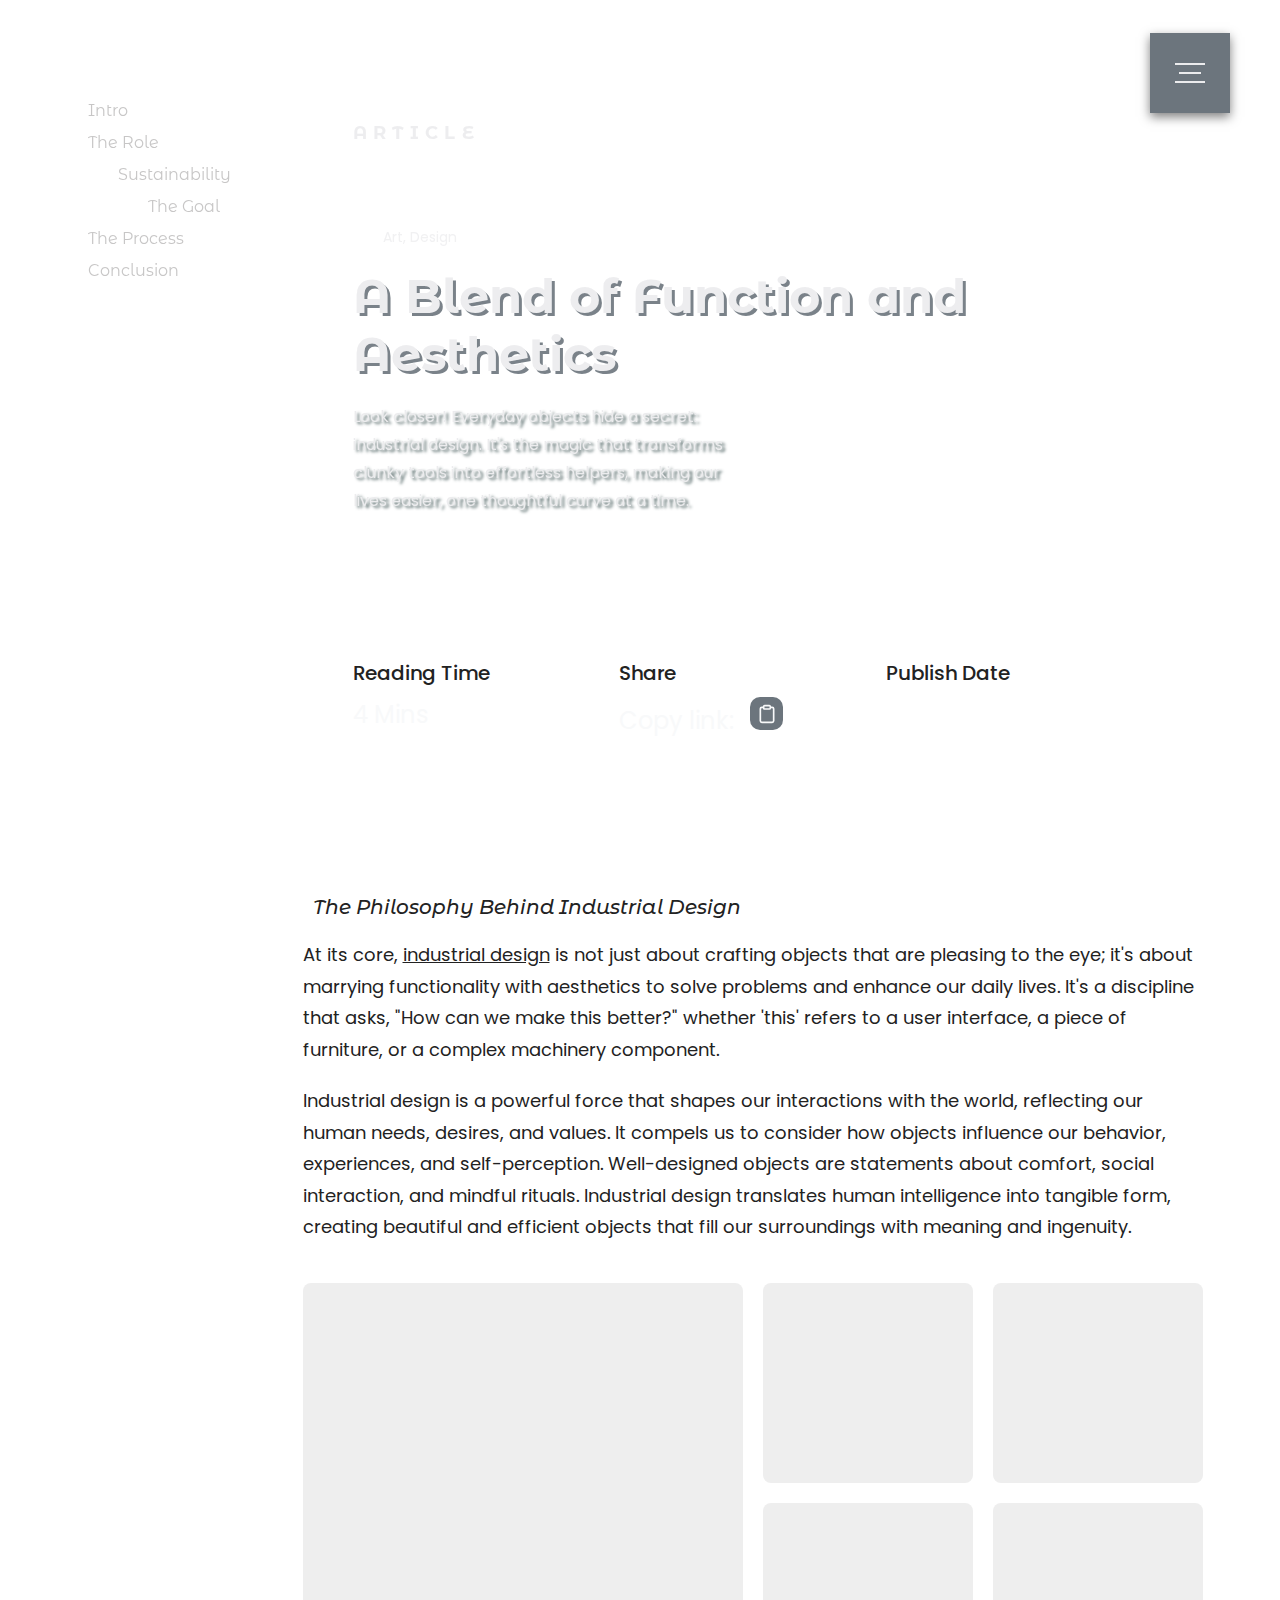
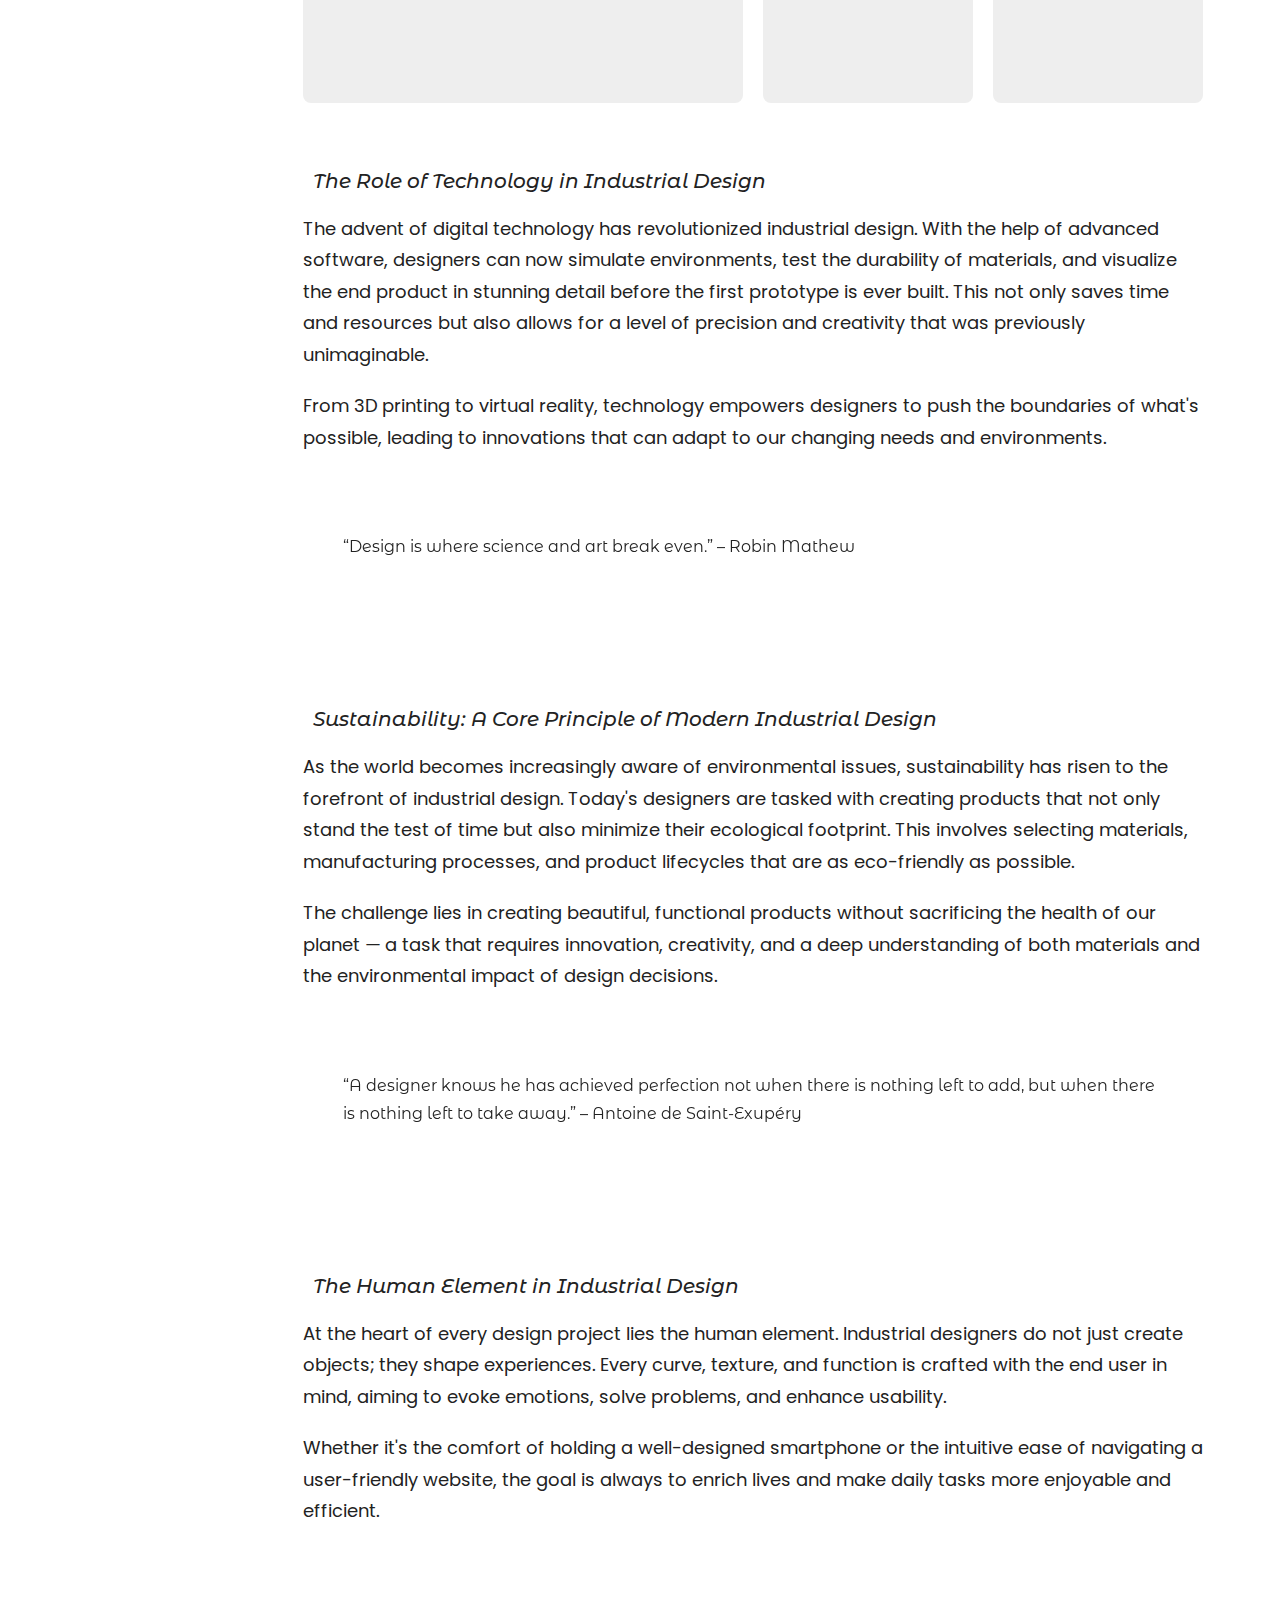
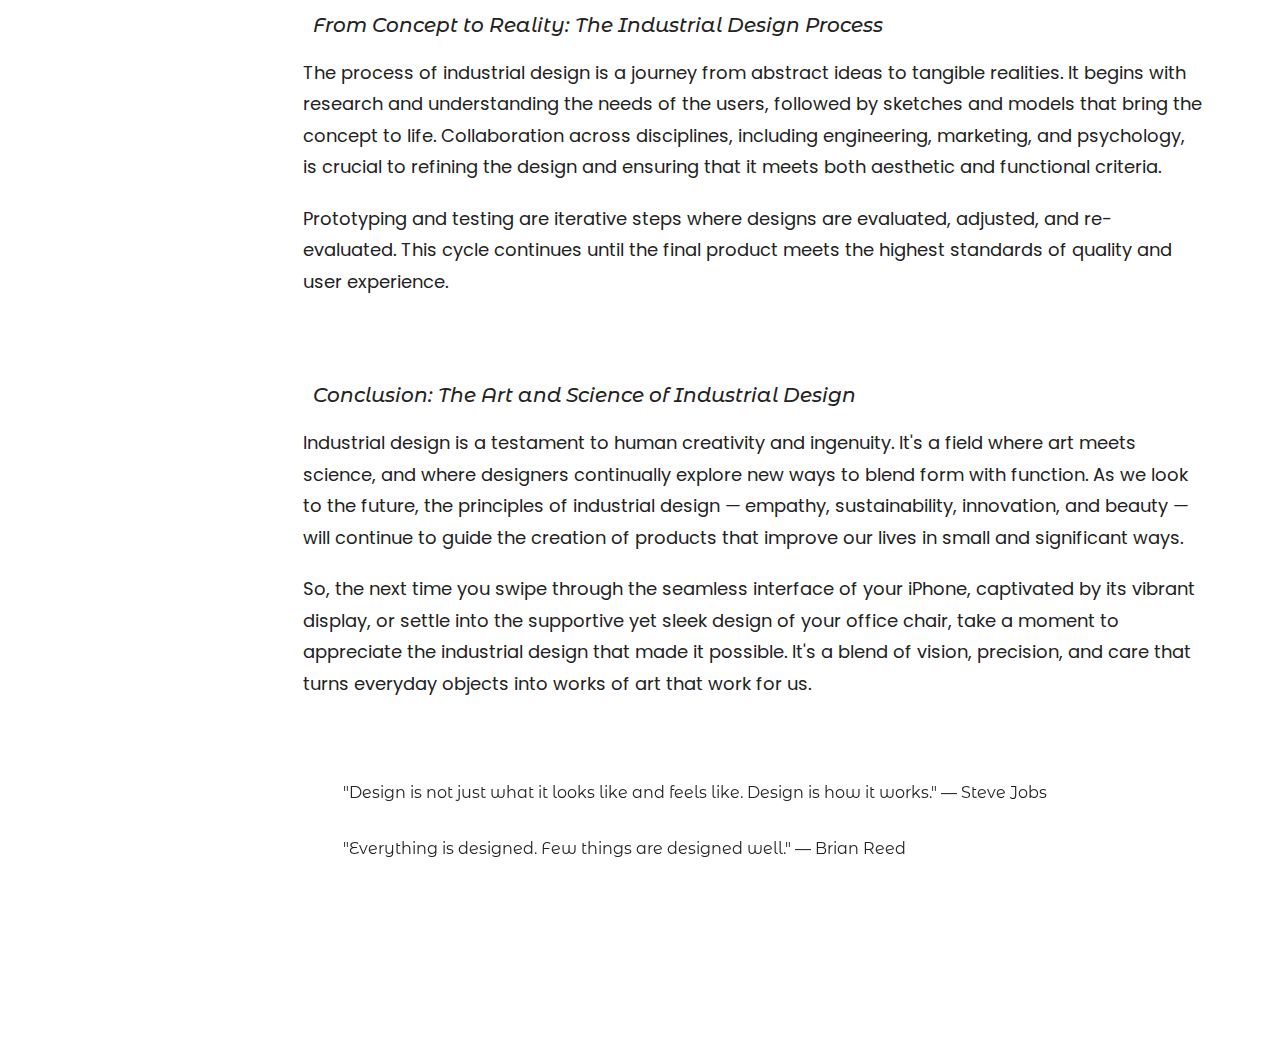
==== commit 2187e39c: "update links and remove audio element in design article" ====
--- a/Articles/Design/index.html
+++ b/Articles/Design/index.html
@@ -73,7 +73,7 @@
           >
         </li>
         <li>
-          <a target="_blank" href="https://projectadonis.github.io">My Work</a>
+          <a target="_blank" href="https://pierrelouis.net">My Work</a>
         </li>
       </ul>
     </nav>
@@ -221,7 +221,7 @@
           </p>
         </div>
       </div>
-      <audio controls src="../../Assets/Design/Industrial Design.mp3"></audio>
+      <!--<audio controls src="../../Assets/Design/Industrial Design.mp3"></audio>-->
       <div class="main-article">
         <section id="one">
           <h4>The Philosophy Behind Industrial Design</h4>
